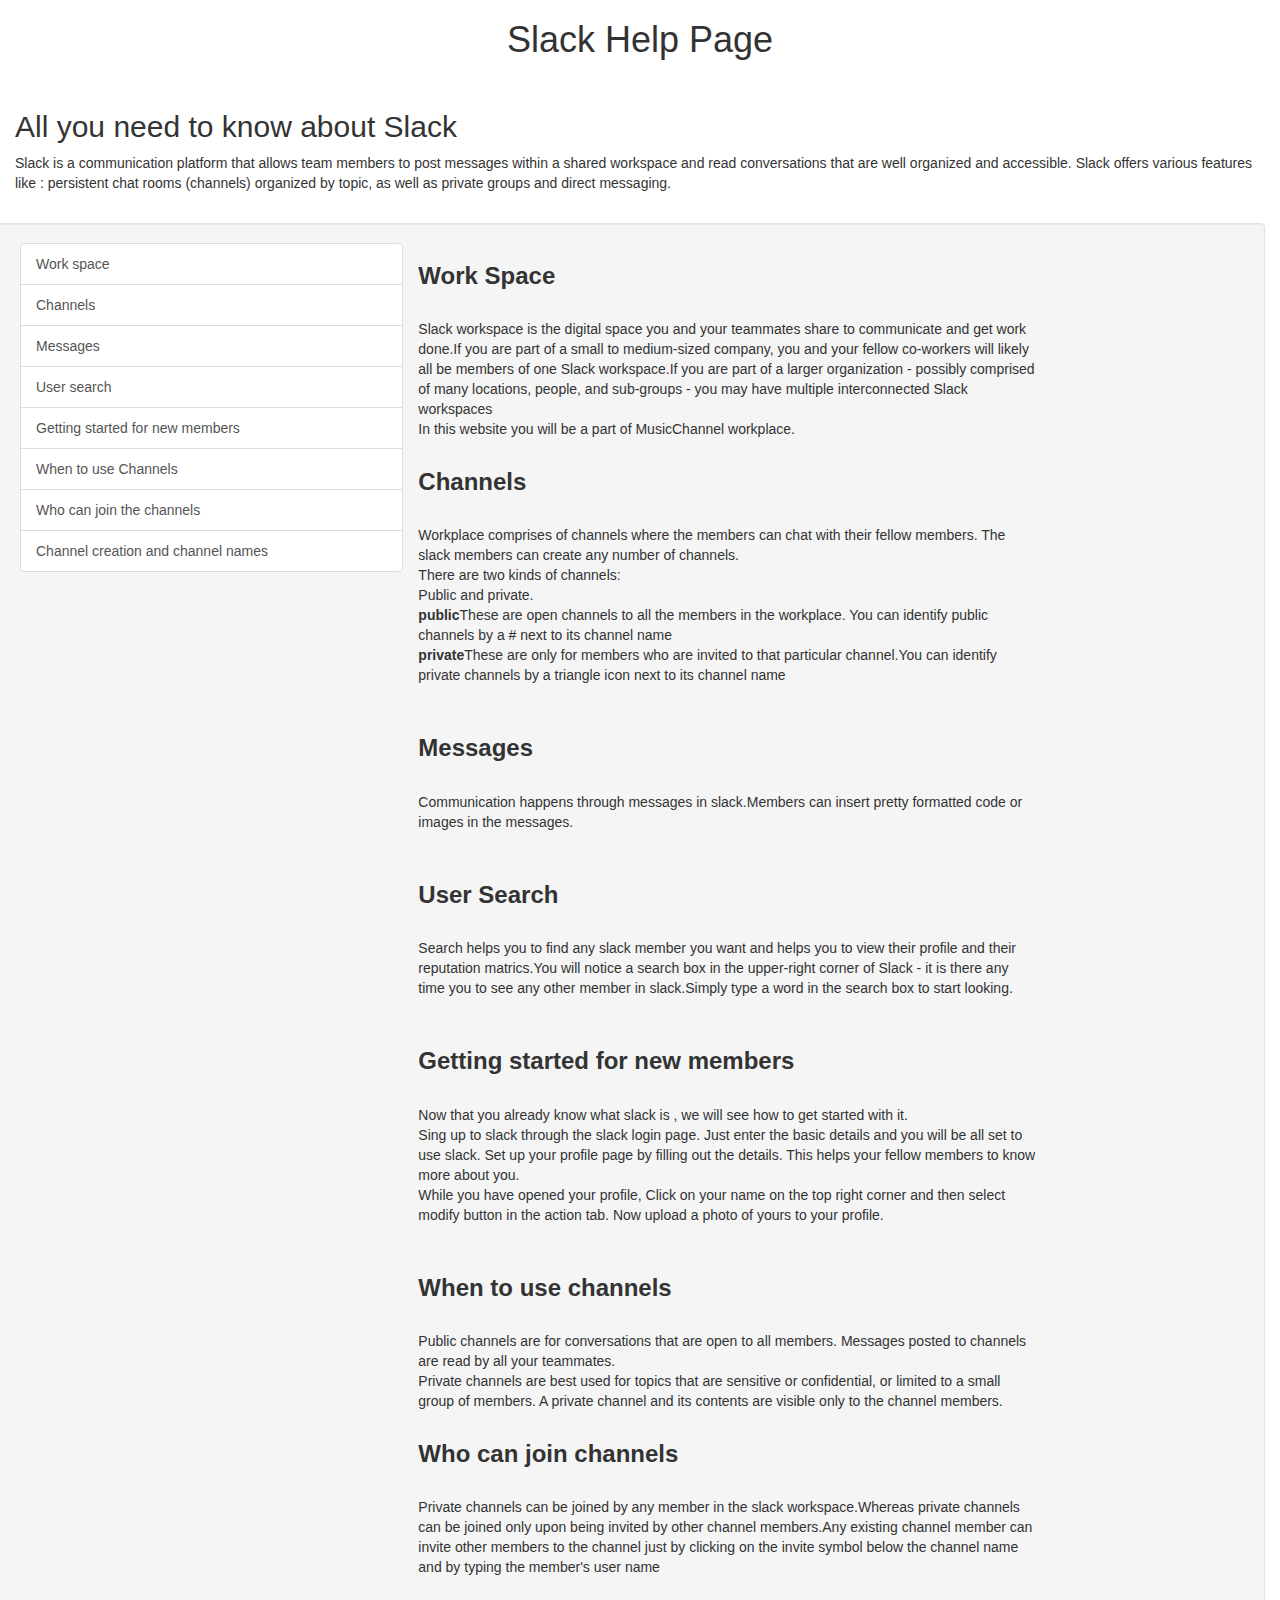
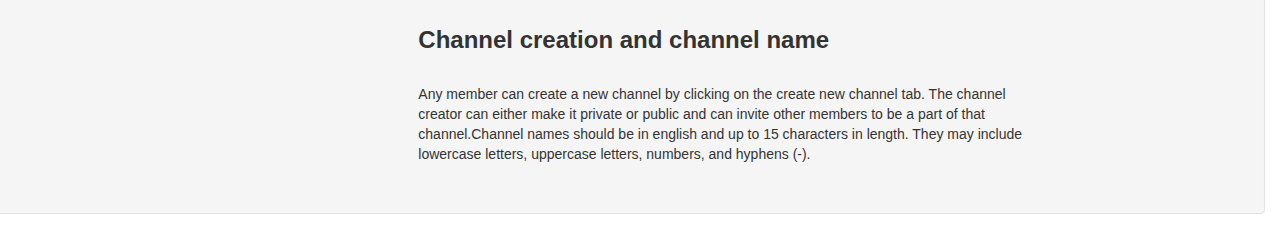
==== views/help.html @ ea08ed4d "Merge branch 'developer' of https://github.com/rahul-racha/Slack-LAMP-Architecture into developer re" ====
<!DOCTYPE html>
<html lang="en">
<head>
  <link rel="stylesheet" type="text/css" href="help.css">
  <link rel="stylesheet" href="https://maxcdn.bootstrapcdn.com/bootstrap/3.3.7/css/bootstrap.min.css">
  <script src="https://ajax.googleapis.com/ajax/libs/jquery/3.2.1/jquery.min.js"></script>
  <script src="https://maxcdn.bootstrapcdn.com/bootstrap/3.3.7/js/bootstrap.min.js"></script>
  <!-- <script type="text/javascript" src="views/js/help.js"></script> -->
  <!-- <linl rel="stylesheet" type="text/css" href="views/css/help.css"> -->
</head>
<body>
  <div class="contianer">
    <div class="row">
      <center><div class="col-xs-12 help_heading">
        <h1>Slack Help Page</h1></br>
      </div></center>
    </div>
    <div class="col-xs-12">
      <h2>All you need to know about Slack</h2>
      <p>Slack is a communication platform that allows team members to post messages within a shared workspace and read conversations that are well organized and accessible. Slack offers various features like : persistent chat rooms (channels) organized by topic, as well as private groups and direct messaging.</p></br>
    </div>
    <div class="row col-xs-12 help_links well">
      <div class="col-xs-4">
        <div class="list-group">
          <a href="#help_workspace" class="list-group-item list-group-item-action">Work space</a>
          <a href="#Channels" class="list-group-item list-group-item-action">Channels</a>
          <a href="#messages" class="list-group-item list-group-item-action">Messages</a>
          <a href="#user_search" class="list-group-item list-group-item-action">User search</a>
          <a href="#new_members" class="list-group-item list-group-item-action">Getting started for new members</a>
          <a href="#when_to_use_channels" class="list-group-item list-group-item-action">When to use Channels</a>
		  <a href="#who_can_join_channel" class="list-group-item list-group-item-action">Who can join the channels</a>
		  <a href="#channel_creation_names" class="list-group-item list-group-item-action">Channel creation and channel names</a>
        </div>
      </div>
      <div class="col-xs-6 help_description_col">
        <div class="row help_description" id="help_workspace">
		<h3><strong>Work Space</strong></h3></br>
          <p>Slack workspace is the digital space you and your teammates share to communicate and get work done.If you are part of a small to medium-sized company, you and your fellow co-workers will likely all be members of one Slack workspace.If you are part of a larger organization - possibly comprised of many locations, people, and sub-groups - you may have multiple interconnected Slack workspaces<br>
          In this website you will be a part of MusicChannel workplace.</p>
        </div>
        <div class="row help_description" id="Channels">
		<h3><strong>Channels</strong></h3></br>
          <p>Workplace comprises of channels where the members can chat with their fellow members. The slack members can create any number of channels.</br>
          There are two kinds of channels:</br>
          Public and private.</br>
          <strong>public</strong>These are open channels to all the members in the workplace. You can identify public channels by a # next to its channel name</br>
          <strong>private</strong>These are only for members who are invited to that particular channel.You can identify private channels by a triangle icon next to its channel name</br>
          </p></br>
        </div>
        <div class="row help_description" id="messages">
		<h3><strong>Messages</strong></h3></br>
          <p>Communication happens through messages in slack.Members can insert pretty formatted code or images in the messages.</p></br>
        </div>
        <div class="row help_description" id="user_search">
          <h3><strong>User Search</strong></h3></br>
          <p>Search helps you to find any slack member you want and helps you to view their profile and their reputation matrics.You will notice a search box in the upper-right corner of Slack - it is there any time you to see any other member in slack.Simply type a word in the search box to start looking.</p></br>
        </div>
        <div class="row help_description" id="new_members">
		<h3><strong>Getting started for new members</strong></h3></br>
          <p>Now that you already know what slack is , we will see how to get started with it. </br>
          Sing up to slack through the slack login page. Just enter the basic details and you will be all set to use slack. Set up your profile page by filling out the details. This helps your fellow members to know more about you.</br>
          While you have opened your profile, Click on your name on the top right corner and then select modify button in the action tab. Now upload a photo of yours to your profile.</p></br>
        </div>
        <div class="row help_description" id="when_to_use_channels">
		<h3><strong>When to use channels</strong></h3></br>
          <p>Public channels are for conversations that are open to all members. Messages posted to channels are read by all your teammates.</br>
           Private channels are best used for topics that are sensitive or confidential, or limited to a small group of members. A private channel and its contents are visible only to the channel members.</br></p>
        </div>
		<div class="row help_description" id="who_can_join_channel">
		<h3><strong>Who can join channels</strong></h3></br>
         <p>Private channels can be joined by any member in the slack workspace.Whereas private channels can be joined only upon being invited by other channel members.Any existing channel member can invite other members to the channel just by clicking on the invite symbol below the channel name and by typing the member's user name</p></br>
		 </div>
		<div class="row help_description" id="channel_creation_names">
		<h3><strong>Channel creation and channel name</strong></h3></br>
		<p>Any member can create a new channel by clicking on the create new channel tab. The channel creator can either make it private or public and can invite other members to be a part of that channel.Channel names should be in english and up to 15 characters in length. They may include lowercase letters, uppercase letters, numbers, and hyphens (-).</p></br>
		 </div>

      </div>
    </div>
  </div>


  <!--<h2>Some of the things you can do while you are using slack</h2>
  <h3>People of your slack workspace</h3>
  <p>->Slack admin </br> ->Channel members</p></br>
  <h3>Some of the main components are:</h3>-->
   <!--<h4>Workplace:</h4> -->
  <!-- <p>Slack workspace is the digital space you and your teammates share to communicate and get work done.If you’re part of a small to medium-sized company, you and your fellow co-workers will likely all be members of one Slack workspace.If you’re part of a larger organization — possibly comprised of many locations, people, and sub-groups — you may have multiple interconnected Slack workspaces<br>
  In this website you will be a part of MusicChannel workplace.</p> -->
  <!-- <h4>Channels:</h4>
  <p>Workplace comprises of channels where the members can chat with their fellow members. The slack members can create any number of channels.</br>
  There are two kinds of channels:</br>
  Public and private.</br> -->
  <!-- <strong>public</strong>These are open channels to all the members in the workplace. You can identify public channels by a # next to its channel name</br>
  <strong>private</strong>These are only for members who are invited to that particular channel.You can identify private channels by a triangle icon next to its channel name</br>
  </p></br> -->
  <!-- <h4>Messages:</h4>
  <p>Communication happens through messages in slack.Members can insert pretty formatted code or images in the messages.</p></br> -->
  <!-- <h4>Search:</h4></br>
  <p>Search helps you to find any slack member you want and helps you to view their profile and their reputation matrics.You’ll notice a search box in the upper-right corner of Slack — it’s there any time you to see any other member in slack.Simply type a word in the search box to start looking.</p></br>
  <h2>Getting started for new members</h2></br>
  <p>Now that you already know what slack is , we will see how to get started with it. </br>
  Sing up to slack through the slack login page. Just enter the basic details and you will be all set to use slack. Set up your profile page by filling out the details. This helps your fellow members to know more about you.</br>
  While you have opened your profile, Click on your name on the top right corner and then select modify button in the action tab. Now upload a photo of yours to your profile.</p></br> -->
 <!-- <<h2>When to use Channels</h2></br>
  <p>Public channels are for conversations that are open to all members. Messages posted to channels are read by all your teammates.</br>
   Private channels are best used for topics that are sensitive or confidential, or limited to a small group of members. A private channel and its contents are visible only to the channel members.</br></p>-->
  <!--<h3>Who can join the channel</h3></br>
  <p>Private channels can be joined by any member in the slack workspace.Whereas private channels can be joined only upon being invited by other channel members.Any existing channel member can invite other members to the channel just by clicking on the invite symbol below the channel name and by typing the member's user name</p></br>
  <h3>Channel creation and Channel names</h3></br>
  <p>Any member can create a new channel by clicking on the create new channel tab. The channel creator can either make it private or public and can invite other members to be a part of that channel.Channel names should be in english and up to 15 characters in length. They may include lowercase letters, uppercase letters, numbers, and hyphens (-).</p></hr>-->
 </body>
 </html>
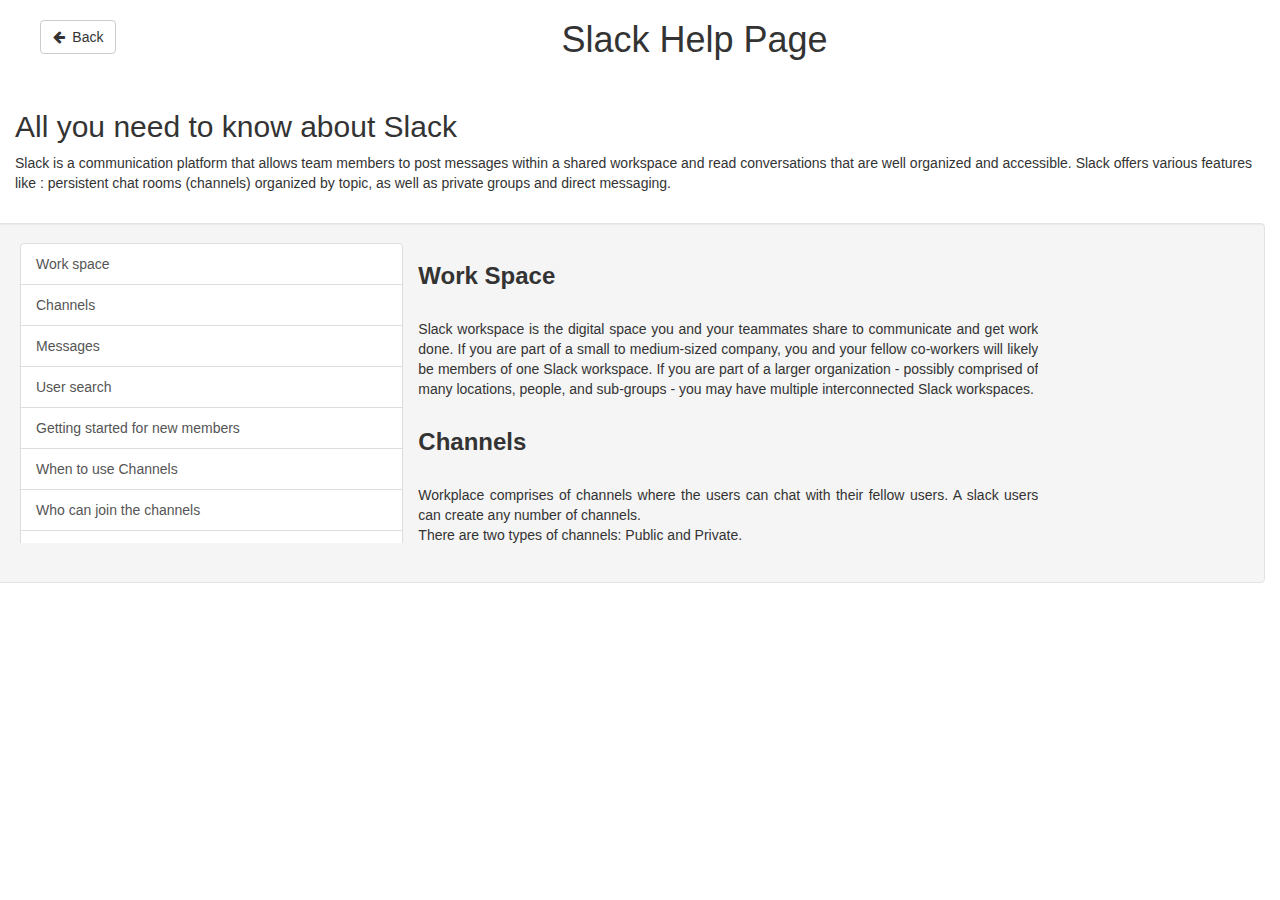
==== commit 822d777d: "bug fixes" ====
--- a/views/help.html
+++ b/views/help.html
@@ -5,15 +5,19 @@
   <link rel="stylesheet" href="https://maxcdn.bootstrapcdn.com/bootstrap/3.3.7/css/bootstrap.min.css">
   <script src="https://ajax.googleapis.com/ajax/libs/jquery/3.2.1/jquery.min.js"></script>
   <script src="https://maxcdn.bootstrapcdn.com/bootstrap/3.3.7/js/bootstrap.min.js"></script>
-  <!-- <script type="text/javascript" src="views/js/help.js"></script> -->
-  <!-- <linl rel="stylesheet" type="text/css" href="views/css/help.css"> -->
+  <link rel="stylesheet" href="https://cdnjs.cloudflare.com/ajax/libs/font-awesome/4.7.0/css/font-awesome.min.css">
 </head>
 <body>
   <div class="contianer">
     <div class="row">
-      <center><div class="col-xs-12 help_heading">
-        <h1>Slack Help Page</h1></br>
-      </div></center>
+      <div class="col-xs-1">
+        <a href="home.php" class="btn btn-default" style="margin-top: 25%; margin-left: 50%;">
+          <i class="fa fa-arrow-left" aria-hidden="true"></i>&nbsp Back
+        </a>
+      </div>
+      <div class="col-xs-11 help_heading">
+        <center><h1>Slack Help Page</h1></br></center>
+      </div>
     </div>
     <div class="col-xs-12">
       <h2>All you need to know about Slack</h2>
@@ -21,7 +25,7 @@
     </div>
     <div class="row col-xs-12 help_links well">
       <div class="col-xs-4">
-        <div class="list-group">
+        <div class="list-group help_list_group">
           <a href="#help_workspace" class="list-group-item list-group-item-action">Work space</a>
           <a href="#Channels" class="list-group-item list-group-item-action">Channels</a>
           <a href="#messages" class="list-group-item list-group-item-action">Messages</a>
@@ -34,80 +38,46 @@
       </div>
       <div class="col-xs-6 help_description_col">
         <div class="row help_description" id="help_workspace">
-		<h3><strong>Work Space</strong></h3></br>
-          <p>Slack workspace is the digital space you and your teammates share to communicate and get work done.If you are part of a small to medium-sized company, you and your fellow co-workers will likely all be members of one Slack workspace.If you are part of a larger organization - possibly comprised of many locations, people, and sub-groups - you may have multiple interconnected Slack workspaces<br>
-          In this website you will be a part of MusicChannel workplace.</p>
+  		    <h3><strong>Work Space</strong></h3></br>
+          <p align="justify">Slack workspace is the digital space you and your teammates share to communicate and get work done. If you are part of a small to medium-sized company, you and your fellow co-workers will likely be members of one Slack workspace. If you are part of a larger organization - possibly comprised of many locations, people, and sub-groups - you may have multiple interconnected Slack workspaces.</p>
         </div>
         <div class="row help_description" id="Channels">
-		<h3><strong>Channels</strong></h3></br>
-          <p>Workplace comprises of channels where the members can chat with their fellow members. The slack members can create any number of channels.</br>
-          There are two kinds of channels:</br>
-          Public and private.</br>
-          <strong>public</strong>These are open channels to all the members in the workplace. You can identify public channels by a # next to its channel name</br>
-          <strong>private</strong>These are only for members who are invited to that particular channel.You can identify private channels by a triangle icon next to its channel name</br>
+		      <h3><strong>Channels</strong></h3></br>
+          <p align="justify">Workplace comprises of channels where the users can chat with their fellow users. A slack users can create any number of channels.</br>
+          There are two types of channels: Public and Private.</br>
+          <strong>Public: </strong>These are open channels to all the members in the workplace. You can identify public channels by a # next to its channel name</br>
+          <strong>Private: </strong>These are only for members who are invited to that particular channel.You can identify private channels by a triangle icon next to its channel name</br>
           </p></br>
         </div>
         <div class="row help_description" id="messages">
-		<h3><strong>Messages</strong></h3></br>
-          <p>Communication happens through messages in slack.Members can insert pretty formatted code or images in the messages.</p></br>
+		      <h3><strong>Messages</strong></h3></br>
+          <p align="justify">Communication happens through messages in slack. Members can insert pretty formatted code or images in the messages.</p></br>
         </div>
         <div class="row help_description" id="user_search">
           <h3><strong>User Search</strong></h3></br>
-          <p>Search helps you to find any slack member you want and helps you to view their profile and their reputation matrics.You will notice a search box in the upper-right corner of Slack - it is there any time you to see any other member in slack.Simply type a word in the search box to start looking.</p></br>
+          <p align="justify">Search helps you to find any slack member you want and helps you to view their profile and their reputation matrics.You will notice a search box in the upper-right corner of Slack - it is there any time you to see any other member in slack.Simply type a word in the search box to start looking.</p></br>
         </div>
         <div class="row help_description" id="new_members">
-		<h3><strong>Getting started for new members</strong></h3></br>
-          <p>Now that you already know what slack is , we will see how to get started with it. </br>
-          Sing up to slack through the slack login page. Just enter the basic details and you will be all set to use slack. Set up your profile page by filling out the details. This helps your fellow members to know more about you.</br>
-          While you have opened your profile, Click on your name on the top right corner and then select modify button in the action tab. Now upload a photo of yours to your profile.</p></br>
+      		<h3><strong>Getting started for new members</strong></h3></br>
+            <p align="justify">Now that you already know what slack is , we will see how to get started with it. </br>
+            Sing up to slack through the slack login page. Just enter the basic details and you will be all set to use slack. Set up your profile page by filling out the details. This helps your fellow members to know more about you.</br>
+            While you have opened your profile, Click on your name on the top right corner and then select modify button in the action tab. Now upload a photo of yours to your profile.</p></br>
         </div>
         <div class="row help_description" id="when_to_use_channels">
-		<h3><strong>When to use channels</strong></h3></br>
-          <p>Public channels are for conversations that are open to all members. Messages posted to channels are read by all your teammates.</br>
+		      <h3><strong>When to use channels</strong></h3></br>
+          <p align="justify">Public channels are for conversations that are open to all members. Messages posted to channels are read by all your teammates.</br>
            Private channels are best used for topics that are sensitive or confidential, or limited to a small group of members. A private channel and its contents are visible only to the channel members.</br></p>
         </div>
-		<div class="row help_description" id="who_can_join_channel">
-		<h3><strong>Who can join channels</strong></h3></br>
-         <p>Private channels can be joined by any member in the slack workspace.Whereas private channels can be joined only upon being invited by other channel members.Any existing channel member can invite other members to the channel just by clicking on the invite symbol below the channel name and by typing the member's user name</p></br>
-		 </div>
-		<div class="row help_description" id="channel_creation_names">
-		<h3><strong>Channel creation and channel name</strong></h3></br>
-		<p>Any member can create a new channel by clicking on the create new channel tab. The channel creator can either make it private or public and can invite other members to be a part of that channel.Channel names should be in english and up to 15 characters in length. They may include lowercase letters, uppercase letters, numbers, and hyphens (-).</p></br>
-		 </div>
-
+		    <div class="row help_description" id="who_can_join_channel">
+  		    <h3><strong>Who can join channels</strong></h3></br>
+          <p align="justify">Private channels can be joined by any member in the slack workspace.Whereas private channels can be joined only upon being invited by other channel members.Any existing channel member can invite other members to the channel just by clicking on the invite symbol below the channel name and by typing the member's user name</p></br>
+    		</div>
+      	<div class="row help_description" id="channel_creation_names">
+      		<h3><strong>Channel creation and channel name</strong></h3></br>
+      		<p align="justify">Any member can create a new channel by clicking on the create new channel tab. The channel creator can either make it private or public and can invite other members to be a part of that channel.Channel names should be in english and up to 15 characters in length. They may include lowercase letters, uppercase letters, numbers, and hyphens (-).</p></br>
+		    </div>
       </div>
     </div>
   </div>
-
-
-  <!--<h2>Some of the things you can do while you are using slack</h2>
-  <h3>People of your slack workspace</h3>
-  <p>->Slack admin </br> ->Channel members</p></br>
-  <h3>Some of the main components are:</h3>-->
-   <!--<h4>Workplace:</h4> -->
-  <!-- <p>Slack workspace is the digital space you and your teammates share to communicate and get work done.If you’re part of a small to medium-sized company, you and your fellow co-workers will likely all be members of one Slack workspace.If you’re part of a larger organization — possibly comprised of many locations, people, and sub-groups — you may have multiple interconnected Slack workspaces<br>
-  In this website you will be a part of MusicChannel workplace.</p> -->
-  <!-- <h4>Channels:</h4>
-  <p>Workplace comprises of channels where the members can chat with their fellow members. The slack members can create any number of channels.</br>
-  There are two kinds of channels:</br>
-  Public and private.</br> -->
-  <!-- <strong>public</strong>These are open channels to all the members in the workplace. You can identify public channels by a # next to its channel name</br>
-  <strong>private</strong>These are only for members who are invited to that particular channel.You can identify private channels by a triangle icon next to its channel name</br>
-  </p></br> -->
-  <!-- <h4>Messages:</h4>
-  <p>Communication happens through messages in slack.Members can insert pretty formatted code or images in the messages.</p></br> -->
-  <!-- <h4>Search:</h4></br>
-  <p>Search helps you to find any slack member you want and helps you to view their profile and their reputation matrics.You’ll notice a search box in the upper-right corner of Slack — it’s there any time you to see any other member in slack.Simply type a word in the search box to start looking.</p></br>
-  <h2>Getting started for new members</h2></br>
-  <p>Now that you already know what slack is , we will see how to get started with it. </br>
-  Sing up to slack through the slack login page. Just enter the basic details and you will be all set to use slack. Set up your profile page by filling out the details. This helps your fellow members to know more about you.</br>
-  While you have opened your profile, Click on your name on the top right corner and then select modify button in the action tab. Now upload a photo of yours to your profile.</p></br> -->
- <!-- <<h2>When to use Channels</h2></br>
-  <p>Public channels are for conversations that are open to all members. Messages posted to channels are read by all your teammates.</br>
-   Private channels are best used for topics that are sensitive or confidential, or limited to a small group of members. A private channel and its contents are visible only to the channel members.</br></p>-->
-  <!--<h3>Who can join the channel</h3></br>
-  <p>Private channels can be joined by any member in the slack workspace.Whereas private channels can be joined only upon being invited by other channel members.Any existing channel member can invite other members to the channel just by clicking on the invite symbol below the channel name and by typing the member's user name</p></br>
-  <h3>Channel creation and Channel names</h3></br>
-  <p>Any member can create a new channel by clicking on the create new channel tab. The channel creator can either make it private or public and can invite other members to be a part of that channel.Channel names should be in english and up to 15 characters in length. They may include lowercase letters, uppercase letters, numbers, and hyphens (-).</p></hr>-->
  </body>
  </html>
--- a/views/help.css
+++ b/views/help.css
@@ -0,0 +1,8 @@
+.help_list_group{
+  overflow-y: scroll;
+  height: 300px;
+}
+.help_description_col{
+  overflow-y: scroll;
+  height: 300px;
+}
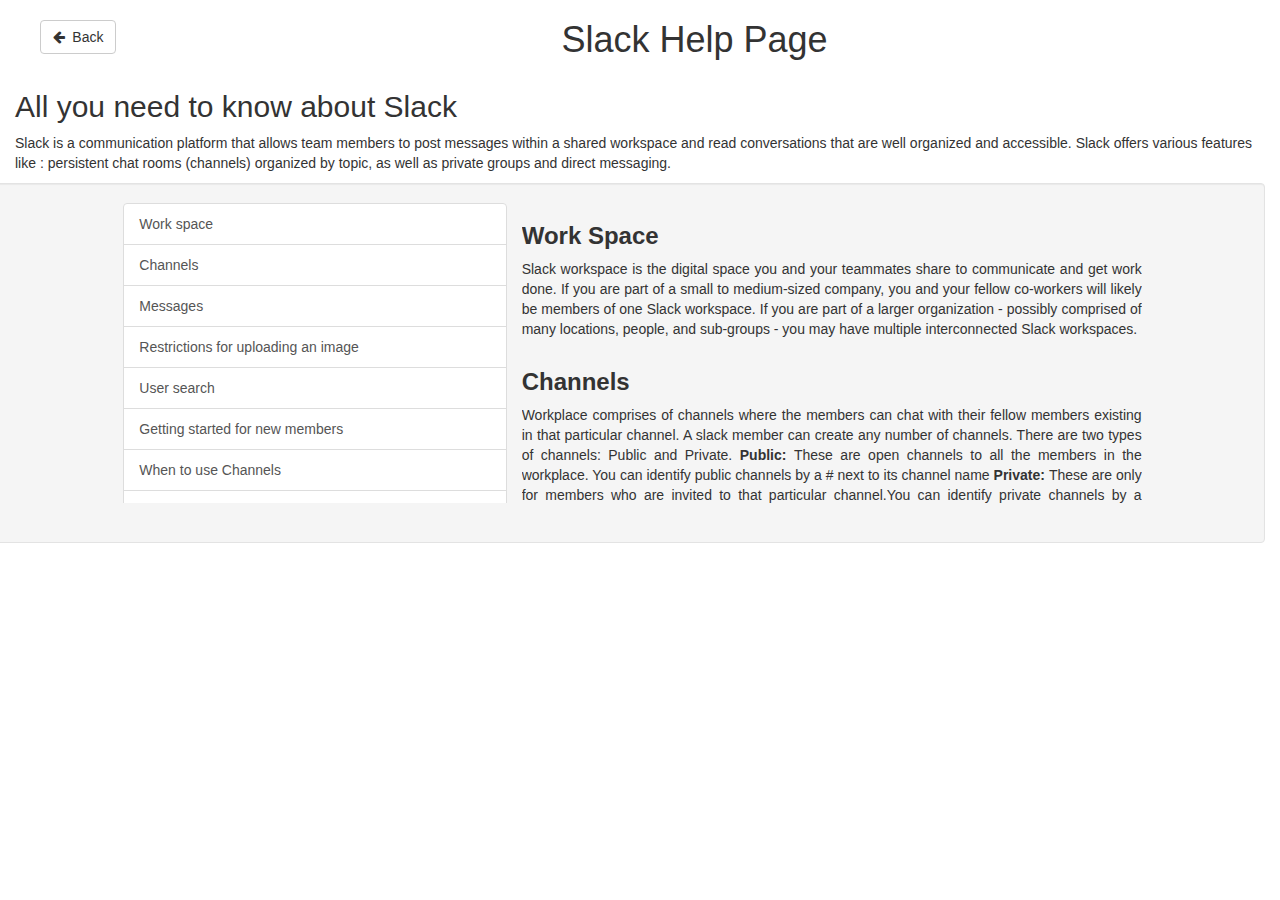
==== commit d4f5d990: "Merge branch 'developer' of https://github.com/rahul-racha/Slack-LAMP-Architecture into developer re" ====
--- a/views/help.html
+++ b/views/help.html
@@ -1,82 +1,93 @@
 <!DOCTYPE html>
 <html lang="en">
 <head>
+  <title> Help Page </title>
   <link rel="stylesheet" type="text/css" href="help.css">
   <link rel="stylesheet" href="https://maxcdn.bootstrapcdn.com/bootstrap/3.3.7/css/bootstrap.min.css">
   <script src="https://ajax.googleapis.com/ajax/libs/jquery/3.2.1/jquery.min.js"></script>
   <script src="https://maxcdn.bootstrapcdn.com/bootstrap/3.3.7/js/bootstrap.min.js"></script>
   <link rel="stylesheet" href="https://cdnjs.cloudflare.com/ajax/libs/font-awesome/4.7.0/css/font-awesome.min.css">
+  <link rel="icon" href="./images/favicon.jpg" type="image/gif" sizes="16x16">
 </head>
 <body>
   <div class="contianer">
     <div class="row">
       <div class="col-xs-1">
         <a href="home.php" class="btn btn-default" style="margin-top: 25%; margin-left: 50%;">
-          <i class="fa fa-arrow-left" aria-hidden="true"></i>&nbsp Back
+          <i class="fa fa-arrow-left" aria-hidden="true"></i>&nbsp; Back
         </a>
       </div>
       <div class="col-xs-11 help_heading">
-        <center><h1>Slack Help Page</h1></br></center>
+        <div style="text-align:center">
+          <h1>Slack Help Page</h1>
+        </div>
       </div>
     </div>
     <div class="col-xs-12">
       <h2>All you need to know about Slack</h2>
-      <p>Slack is a communication platform that allows team members to post messages within a shared workspace and read conversations that are well organized and accessible. Slack offers various features like : persistent chat rooms (channels) organized by topic, as well as private groups and direct messaging.</p></br>
+      <p>Slack is a communication platform that allows team members to post messages within a shared workspace and read conversations that are well organized and accessible. Slack offers various features like : persistent chat rooms (channels) organized by topic, as well as private groups and direct messaging.</p>
     </div>
     <div class="row col-xs-12 help_links well">
+      <div class="col-xs-1"></div>
       <div class="col-xs-4">
         <div class="list-group help_list_group">
           <a href="#help_workspace" class="list-group-item list-group-item-action">Work space</a>
           <a href="#Channels" class="list-group-item list-group-item-action">Channels</a>
           <a href="#messages" class="list-group-item list-group-item-action">Messages</a>
+          <a href="#Restrictions_add_image" class="list-group-item list-group-item-action">Restrictions for uploading an image</a>
           <a href="#user_search" class="list-group-item list-group-item-action">User search</a>
           <a href="#new_members" class="list-group-item list-group-item-action">Getting started for new members</a>
           <a href="#when_to_use_channels" class="list-group-item list-group-item-action">When to use Channels</a>
-		  <a href="#who_can_join_channel" class="list-group-item list-group-item-action">Who can join the channels</a>
-		  <a href="#channel_creation_names" class="list-group-item list-group-item-action">Channel creation and channel names</a>
+		      <a href="#who_can_join_channel" class="list-group-item list-group-item-action">Who can join the channels</a>
+		      <a href="#channel_creation_names" class="list-group-item list-group-item-action">Channel creation and channel names</a>
         </div>
       </div>
       <div class="col-xs-6 help_description_col">
         <div class="row help_description" id="help_workspace">
-  		    <h3><strong>Work Space</strong></h3></br>
-          <p align="justify">Slack workspace is the digital space you and your teammates share to communicate and get work done. If you are part of a small to medium-sized company, you and your fellow co-workers will likely be members of one Slack workspace. If you are part of a larger organization - possibly comprised of many locations, people, and sub-groups - you may have multiple interconnected Slack workspaces.</p>
+  		    <h3><strong>Work Space</strong></h3>
+          <p style="text-align:justify;">Slack workspace is the digital space you and your teammates share to communicate and get work done. If you are part of a small to medium-sized company, you and your fellow co-workers will likely be members of one Slack workspace. If you are part of a larger organization - possibly comprised of many locations, people, and sub-groups - you may have multiple interconnected Slack workspaces.</p>
         </div>
         <div class="row help_description" id="Channels">
-		      <h3><strong>Channels</strong></h3></br>
-          <p align="justify">Workplace comprises of channels where the users can chat with their fellow users. A slack users can create any number of channels.</br>
-          There are two types of channels: Public and Private.</br>
-          <strong>Public: </strong>These are open channels to all the members in the workplace. You can identify public channels by a # next to its channel name</br>
-          <strong>Private: </strong>These are only for members who are invited to that particular channel.You can identify private channels by a triangle icon next to its channel name</br>
-          </p></br>
+		      <h3><strong>Channels</strong></h3>
+          <p style="text-align:justify;">Workplace comprises of channels where the members can chat with their fellow members existing in that particular channel. A slack member can create any number of channels.
+          There are two types of channels: Public and Private.
+          <strong>Public: </strong>These are open channels to all the members in the workplace. You can identify public channels by a # next to its channel name
+          <strong>Private: </strong>These are only for members who are invited to that particular channel.You can identify private channels by a triangle icon next to its channel name
+          </p>
         </div>
         <div class="row help_description" id="messages">
-		      <h3><strong>Messages</strong></h3></br>
-          <p align="justify">Communication happens through messages in slack. Members can insert pretty formatted code or images in the messages.</p></br>
+		      <h3><strong>Messages</strong></h3>
+          <p style="text-align:justify;">Communication happens through messages in slack. Members can insert pretty formatted code by selecting the code snipper option. Members can also send images from a local file as well as the url from the web.</p>
+        </div>
+        <div class="row help_description" id="Restrictions_add_image">
+		      <h3><strong>Restriction for uploading an image</strong></h3>
+          <p style="text-align:justify;">User can add images either by uploading from a local file or by inserting an URL from web. Users are allowed to add images of file type .jpg .jpeg .png .gif.</p>
         </div>
         <div class="row help_description" id="user_search">
-          <h3><strong>User Search</strong></h3></br>
-          <p align="justify">Search helps you to find any slack member you want and helps you to view their profile and their reputation matrics.You will notice a search box in the upper-right corner of Slack - it is there any time you to see any other member in slack.Simply type a word in the search box to start looking.</p></br>
+          <h3><strong>User Search</strong></h3>
+          <p style="text-align:justify;">Search helps you to find any slack member you want and helps you to view their profile and their reputation matrics. You will notice a search box in the upper-right corner of Slack. Simply type a word in the search box to start looking.</p>
         </div>
         <div class="row help_description" id="new_members">
-      		<h3><strong>Getting started for new members</strong></h3></br>
-            <p align="justify">Now that you already know what slack is , we will see how to get started with it. </br>
-            Sing up to slack through the slack login page. Just enter the basic details and you will be all set to use slack. Set up your profile page by filling out the details. This helps your fellow members to know more about you.</br>
-            While you have opened your profile, Click on your name on the top right corner and then select modify button in the action tab. Now upload a photo of yours to your profile.</p></br>
+      		<h3><strong>Getting started for new members</strong></h3>
+            <p style="text-align:justify;">Now that you already know what slack is , we will see how to get started with it.
+            Sign up to slack through the slack login page. Just enter the basic details and you will be all set to use slack. Set up your profile page by filling out the details. This helps your fellow members to know more about you.
+            When you opened your profile, Select modify button in the action tab. Now upload a photo of yours to your profile.</p>
         </div>
         <div class="row help_description" id="when_to_use_channels">
-		      <h3><strong>When to use channels</strong></h3></br>
-          <p align="justify">Public channels are for conversations that are open to all members. Messages posted to channels are read by all your teammates.</br>
-           Private channels are best used for topics that are sensitive or confidential, or limited to a small group of members. A private channel and its contents are visible only to the channel members.</br></p>
+		      <h3><strong>When to use channels</strong></h3>
+          <p style="text-align:justify;">Public channels are for conversations that are open to all members. Messages posted to channels are read by all your teammates.
+           Private channels are best used for topics that are sensitive or confidential, or limited to a small group of members. A private channel and its contents are visible only to the channel members.</p>
         </div>
 		    <div class="row help_description" id="who_can_join_channel">
-  		    <h3><strong>Who can join channels</strong></h3></br>
-          <p align="justify">Private channels can be joined by any member in the slack workspace.Whereas private channels can be joined only upon being invited by other channel members.Any existing channel member can invite other members to the channel just by clicking on the invite symbol below the channel name and by typing the member's user name</p></br>
+  		    <h3><strong>Who can join channels</strong></h3>
+          <p style="text-align:justify;">Private channels can be joined by any member in the slack workspace.Whereas private channels can be joined only upon being invited by other channel members.Any existing channel member can invite other members to the channel just by clicking on the invite symbol below the channel name and by typing the member's user name</p>
     		</div>
       	<div class="row help_description" id="channel_creation_names">
-      		<h3><strong>Channel creation and channel name</strong></h3></br>
-      		<p align="justify">Any member can create a new channel by clicking on the create new channel tab. The channel creator can either make it private or public and can invite other members to be a part of that channel.Channel names should be in english and up to 15 characters in length. They may include lowercase letters, uppercase letters, numbers, and hyphens (-).</p></br>
+      		<h3><strong>Channel creation and channel name</strong></h3>
+      		<p style="text-align:justify;">Any member can create a new channel by clicking on the create new channel tab. The channel creator can either make it private or public and can invite other members to be a part of that channel.Channel names should be in english and up to 15 characters in length. They may include lowercase letters, uppercase letters, numbers, and hyphens (-).</p>
 		    </div>
       </div>
+      <div class="col-xs-1"></div>
     </div>
   </div>
  </body>
